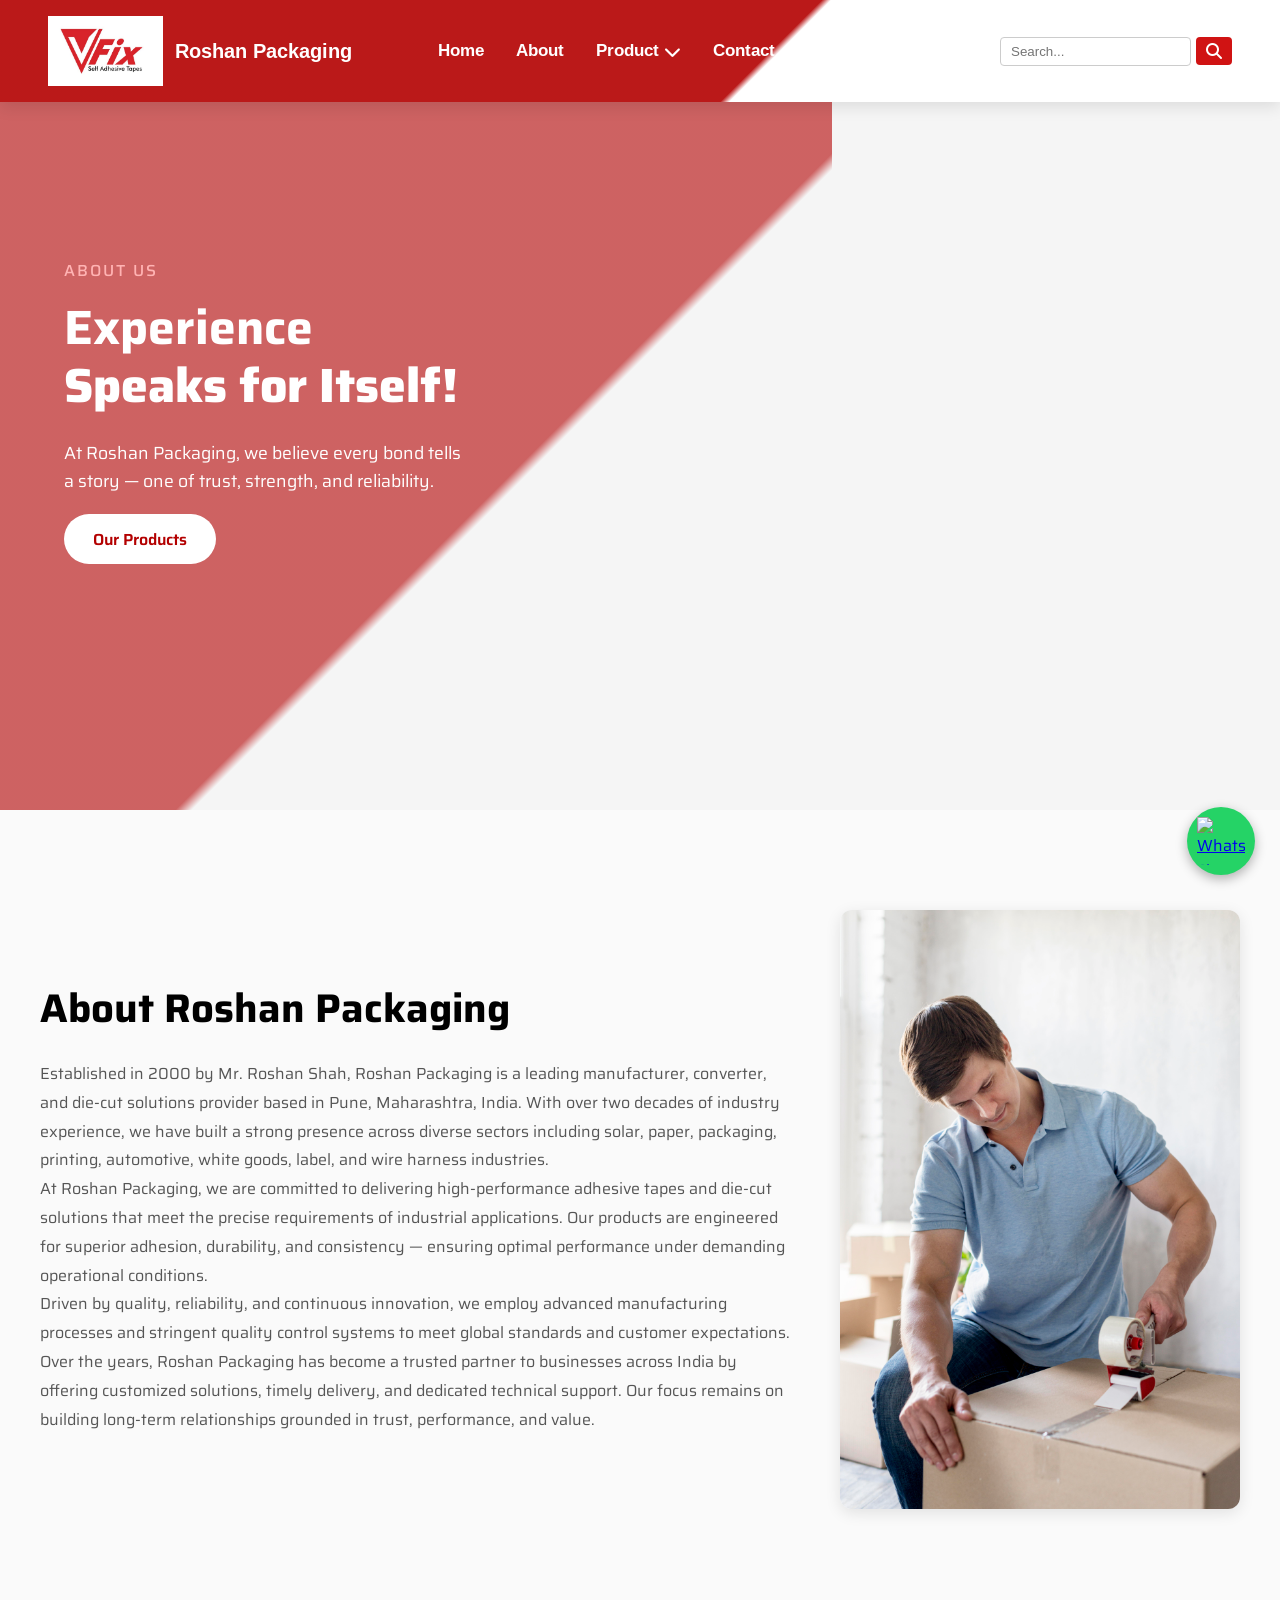
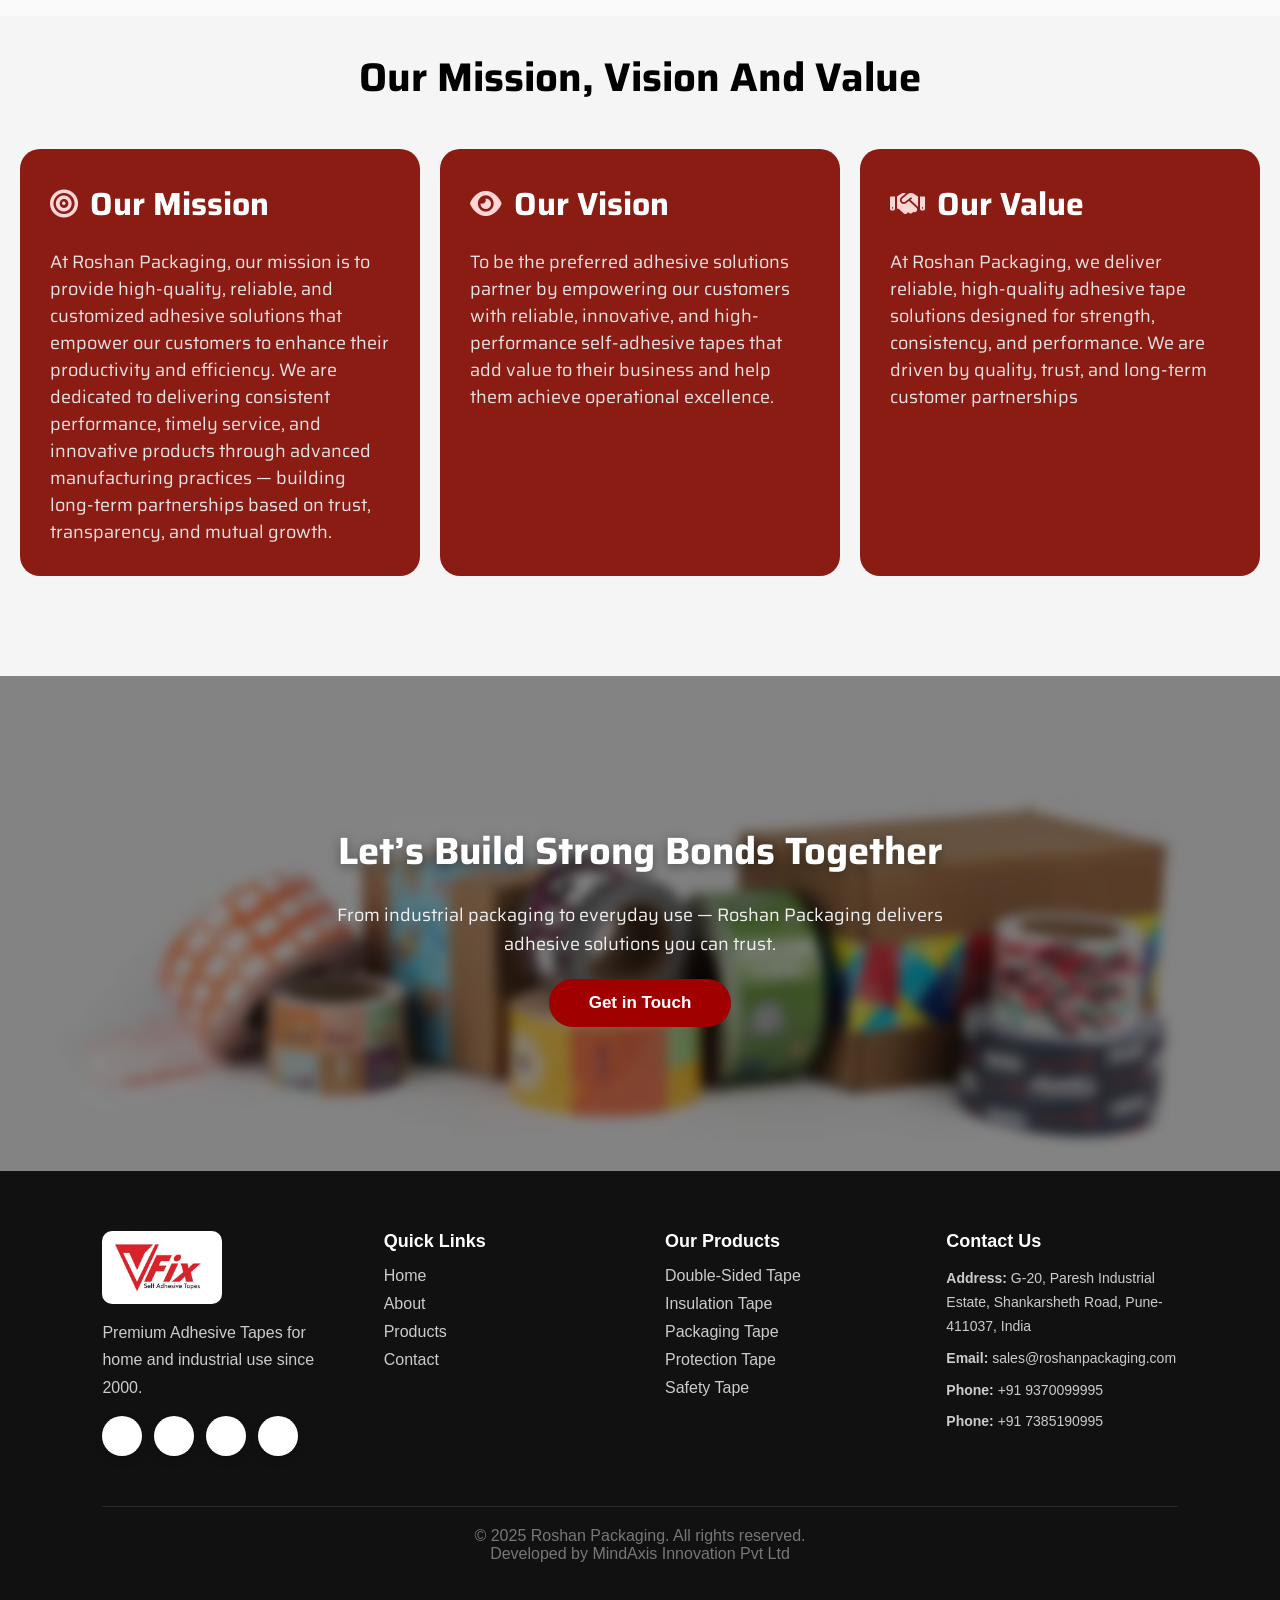
==== about.html @ aae1bf45 "Initial commit" ====
<!DOCTYPE html>
<html lang="en">

<head>
  <meta charset="UTF-8">
  <meta name="viewport" content="width=device-width, initial-scale=1.0">
  <title>About Us - Roshan Packaging</title>
  <link rel="icon" type="image/x-icon" href="videos/logo.jpg">
  <script src="https://unpkg.com/feather-icons"></script>
  <link rel="stylesheet" href="https://cdnjs.cloudflare.com/ajax/libs/font-awesome/6.4.0/css/all.min.css" />
  <link
    href="https://fonts.googleapis.com/css2?family=Arimo:wght@400;600;700&family=Saira:wght@400;500;600;700&display=swap"
    rel="stylesheet">
<link
  rel="stylesheet"
  href="https://cdnjs.cloudflare.com/ajax/libs/font-awesome/6.5.1/css/all.min.css"
/>
  <link rel="stylesheet" href="navbar.css">
  <link rel="stylesheet" href="about.css">
  <!-- Correct Font Awesome CDN -->
  <script src="https://kit.fontawesome.com/a076d05399.js" crossorigin="anonymous"></script>
  <script src="https://cdnjs.cloudflare.com/ajax/libs/gsap/3.12.2/gsap.min.js"></script>
  <script src="https://cdnjs.cloudflare.com/ajax/libs/gsap/3.12.2/ScrollTrigger.min.js"></script>
  <script src="https://cdnjs.cloudflare.com/ajax/libs/gsap/3.12.2/gsap.min.js"></script>

</head>

<body>

  <!-- Navbar -->
  <nav class="navbar">
    <div class="container">
      <!-- Brand Logo -->
      <a href="index.html" class="brand">
        <img src="videos/logo.jpg" alt="Roshan Packaging Logo" class="brand-logo">
        <span class="brand-text">Roshan Packaging</span>
      </a>

      <!-- Hamburger Icon (Mobile Only) -->
      <div class="hamburger" id="hamburger">
        <i class="fas fa-bars"></i>
      </div>

      <!-- Navigation Links -->
      <ul class="nav-links" id="nav-links">
        <li><a href="index.html">Home</a></li>
        <li><a href="about.html">About</a></li>
        <li class="dropdown">
          <a href="products.html" class="dropdown-toggle" id="productToggle">Product <i
              class="fas fa-chevron-down"></i></a>
          <ul class="dropdown-menu">

            <li class="sub-dropdown">
              <a href="products.html?category=double">Double-Sided Tape ▸</a>
              <ul class="sub-menu">
                <li class="sub-sub-dropdown">
                  <a href="#">AFT (Acrylic Foam Tape) ▸</a>
                  <ul class="sub-sub-menu">
                    <li data-subfilter="aft-clear"><a href="product-detail.html?id=14">Clear</a></li>
                    <li data-subfilter="aft-grey"><a href="product-detail.html?id=15">Grey</a></li>
                  </ul>
                </li>

                <li class="sub-sub-dropdown">
                  <a href="#">Foam Tape ▸</a>
                  <ul class="sub-sub-menu">
                    <li data-subfilter="foam-blue-black"><a href="product-detail.html?id=16">Blue Black</a></li>
                    <li data-subfilter="foam-green-black"><a href="product-detail.html?id=17">Green Black</a></li>
                    <li data-subfilter="foam-mirror-mount"><a href="product-detail.html?id=18">Mirror Mount Tape</a>
                    </li>
                    <li data-subfilter="foam-red-black"><a href="product-detail.html?id=19">Red Black</a></li>
                    <li data-subfilter="foam-yellow-white"><a href="product-detail.html?id=20">Yellow White</a></li>
                  </ul>
                </li>

                <li data-subfilter="red-pet"><a href="product-detail.html?id=21">Red Pet Tape</a></li>
                <li data-subfilter="tissue"><a href="product-detail.html?id=22">Tissue Tape</a></li>
                <li data-subfilter="transfer"><a href="product-detail.html?id=23">Transfer Tape</a></li>
              </ul>
            </li>

            <li class="sub-dropdown">
              <a href="products.html?category=packaging">Packaging Tape ▸</a>
              <ul class="sub-menu">
                <li data-subfilter="aluminium-foil"><a href="product-detail.html?id=7">Aluminium Foil</a></li>
                <li class="sub-sub-dropdown">
                  <a href="#">BOPP ▸</a>
                  <ul class="sub-sub-menu">
                    <li data-subfilter="bopp-transparent"><a href="product-detail.html?id=1">Transparent</a></li>
                    <li data-subfilter="bopp-brown"><a href="product-detail.html?id=2">Brown</a></li>
                    <li data-subfilter="bopp-hotmelt"><a href="product-detail.html?id=3">Hot Melt</a></li>
                    <li data-subfilter="bopp-milky"><a href="product-detail.html?id=4">Milky</a></li>
                    <li data-subfilter="bopp-printed"><a href="product-detail.html?id=5">Printed</a></li>
                    <li data-subfilter="bopp-rubber"><a href="product-detail.html?id=6">Rubber Based</a></li>
                  </ul>
                </li>
                <li data-subfilter="cross-filament"><a href="product-detail.html?id=9">Cross Filament</a></li>
                <li data-subfilter="duct-tape"><a href="product-detail.html?id=8">Duct Tape</a></li>
                <li data-subfilter="monofilament"><a href="product-detail.html?id=10">Monofilament</a></li>
                <li data-subfilter="paper-reinforced"><a href="product-detail.html?id=11">Paper Reinforced</a></li>
                <li data-subfilter="pharmacell"><a href="product-detail.html?id=12">Permacel P-254</a></li>
                <li data-subfilter="security"><a href="product-detail.html?id=13">Security</a></li>
              </ul>
            </li>

            <li class="sub-dropdown">
              <a href="products.html?category=tesa">Tesa ▸</a>

              <ul class="sub-menu">
                <li><a href="product-detail.html?id=35">Tesa 2410 BOPP</a></li>
                <li><a href="product-detail.html?id=36">Tesa 4657 00-01</a></li>
                <li><a href="product-detail.html?id=37">Tesa 4848</a></li>
                <li><a href="product-detail.html?id=38">Tesa 4952 MMT</a></li>
                <li><a href="product-detail.html?id=39">Tesa 4965</a></li>
                <li><a href="product-detail.html?id=40">Tesa 4968</a></li>
                <li><a href="product-detail.html?id=41">Tesa 7044 ACX</a></li>
                <li><a href="product-detail.html?id=42">Tesa 7062 ACX</a></li>
                <li><a href="product-detail.html?id=43">Tesa 50551</a></li>
                <li><a href="product-detail.html?id=44">Tesa 51025</a></li>
                <li><a href="product-detail.html?id=45">Tesa 51036</a></li>
              </ul>
            </li>

            <li class="sub-dropdown">
              <a href="products.html?category=insulation">Insulation Tape ▸</a>
              <ul class="sub-menu">
                <li data-subfilter="blue-tct"><a href="product-detail.html?id=24">Blue TCT</a></li>
                <li data-subfilter="kapton"><a href="product-detail.html?id=25">Kapton</a></li>
                <li data-subfilter="nitto-923s"><a href="product-detail.html?id=26">Nitto 923S</a></li>
                <li data-subfilter="pvc"><a href="product-detail.html?id=27">PVC</a></li>
                <li data-subfilter="self-amalgamating"><a href="product-detail.html?id=28">Self-Amalgamating Tape</a>
                </li>
              </ul>
            </li>

            <li class="sub-dropdown">
              <a href="products.html?category=protection">Protection Tape ▸</a>
              <ul class="sub-menu">
                <li><a href="product-detail.html?id=29">SPT Blue</a></li>
                <li><a href="product-detail.html?id=30">SPT BW</a></li>
                <li><a href="product-detail.html?id=31">SPT TR</a></li>
              </ul>
            </li>

            <li class="sub-dropdown">
              <a href="products.html?category=safety">Safety Tape ▸</a>
              <ul class="sub-menu">
                <li><a href="product-detail.html?id=32">Anti-Skit</a></li>
                <li><a href="product-detail.html?id=33">Floor Marking</a></li>
                <li><a href="product-detail.html?id=34">Security</a></li>
              </ul>
            </li>
          </ul>

        </li>
        <li><a href="contact.html">Contact</a></li>
      </ul>

      <!-- Search Bar -->
      <div class="nav-search">
        <input type="text" placeholder="Search...">
        <button type="submit"><i class="fas fa-search"></i></button>
      </div>
    </div>
  </nav>

<script>
  const hamburger = document.getElementById('hamburger');
  const navLinks = document.getElementById('nav-links');

  hamburger.addEventListener('click', () => {
    navLinks.classList.toggle('open');
    hamburger.classList.toggle('active');
  });

  const productToggle = document.getElementById('productToggle');
  const dropdown = productToggle.parentElement;

  // ONLY Product toggle should open dropdown in mobile
  productToggle.addEventListener('click', (e) => {
    if (window.innerWidth <= 768) {
      e.preventDefault();
      dropdown.classList.toggle('open');
    }
  });

  // ❌ DO NOT block category links
  // So REMOVE this old preventDefault logic completely
</script>
<script>
  function removeMobileArrows() {
    if (window.innerWidth <= 768) {
      document.querySelectorAll('.sub-dropdown > a').forEach(link => {
        link.innerHTML = link.innerHTML.replace(' ▸', '');
      });
    }
  }

  // Run on load
  removeMobileArrows();

  // Run on resize (orientation change etc.)
  window.addEventListener('resize', removeMobileArrows);
</script>



  <!-- HERO SECTION -->
  <section class="about-hero-about">
    <div class="hero-overlay-about">
      <div class="hero-text-about">
        <h4>ABOUT US</h4>
        <h1>Experience <br><span>Speaks for Itself!</span></h1>
        <p>
          At Roshan Packaging, we believe every bond tells a story — one of trust, strength, and reliability.
        </p>
        <a href="products.html" class="btn-primary">Our Products</a>
      </div>
    </div>
  </section>



  <!-- About Section -->
  <section class="about-section">
    <div class="about-container">
      <div class="about-text">
        <h2>About Roshan Packaging</h2>
        <p>

          Established in 2000 by Mr. Roshan Shah, Roshan Packaging is a leading manufacturer, converter, and die-cut
          solutions provider based in Pune, Maharashtra, India. With over two decades of industry experience, we have
          built a strong presence across diverse sectors including solar, paper, packaging, printing, automotive, white
          goods, label, and wire harness industries.

          <br>At Roshan Packaging, we are committed to delivering high-performance adhesive tapes and die-cut solutions
          that meet the precise requirements of industrial applications. Our products are engineered for superior
          adhesion, durability, and consistency — ensuring optimal performance under demanding operational conditions.

          <br>Driven by quality, reliability, and continuous innovation, we employ advanced manufacturing processes and
          stringent quality control systems to meet global standards and customer expectations.

          Over the years, Roshan Packaging has become a trusted partner to businesses across India by offering
          customized solutions, timely delivery, and dedicated technical support. Our focus remains on building
          long-term relationships grounded in trust, performance, and value.
        </p>
      </div>
      <div class="about-image">
        <img src="images/about2.jpg" alt="Our Team">
      </div>
    </div>
  </section>

  <!-- Mission Vission Section -->

  <div class="mission-vision-container">
    <h1 class="subtitle">Our Mission, Vision And Value</h1>
    <!-- <p class="title">At Suthar Ramchandra Jaiswal Tech Pvt. Ltd., we blend traditional craftsmanship with modern innovation to deliver high-precision, reliable machines.</p> -->

    <div class="content">
      <div class="card mission">
        <h2><i class="fa-solid fa-bullseye"></i> Our Mission</h2>
        <p>At Roshan Packaging, our mission is to provide high-quality, reliable, and customized adhesive solutions that
          empower our customers to enhance their productivity and efficiency. We are dedicated to delivering consistent
          performance, timely service, and innovative products through advanced manufacturing practices —
          building long-term partnerships based on trust, transparency, and mutual growth.
        </p>
      </div>

      <div class="card vision">
        <h2> <i class="fa-solid fa-eye"></i>Our Vision</h2>
        <p>
          To be the preferred adhesive solutions partner by empowering our customers with reliable, innovative, and
          high-performance self-adhesive
          tapes that add value to their business and help them achieve operational excellence.
        </p>
      </div>

      <div class="card vision">
        <h2> <i class="fa-solid fa-handshake"></i>Our Value</h2>
        <p>
          At Roshan Packaging, we deliver reliable, high-quality adhesive tape solutions designed for strength, consistency, and performance. We are driven by quality, trust, and long-term customer partnerships
        </p>
      </div>

    </div>
  </div>
  <script>
    //Script
    // mission Vision Section

    gsap.registerPlugin(ScrollTrigger);

    gsap.from(".vision", {
      scrollTrigger: {
        trigger: ".vision",
        start: "top 80%",
        toggleActions: "play none none none"
      },
      opacity: 0,
      x: -100,
      duration: 1
    });

    gsap.from(".image", {
      scrollTrigger: {
        trigger: ".image",
        start: "top 80%",
        toggleActions: "play none none none"
      },
      scale: 0.8,
      opacity: 0,
      duration: 1
    });

    gsap.from(".mission", {
      scrollTrigger: {
        trigger: ".mission",
        start: "top 80%",
        toggleActions: "play none none none"
      },
      opacity: 0,
      x: 100,
      duration: 1
    });
  </script>




  <!-- ABOUT PAGE CTA SECTION -->
  <section class="about-cta">
    <div class="cta-overlay"></div>
    <div class="cta-content">
      <h2>Let’s Build Strong Bonds Together</h2>
      <p>From industrial packaging to everyday use — Roshan Packaging delivers adhesive solutions you can trust.</p>
      <button class="btn-primary">Get in Touch</button>
    </div>
  </section>


  <!-- Footer  -->

  <footer>
    <div class="footer-content">

      <!-- Column 1: Logo & Tagline -->
      <div class="footer-logo">
        <img src="videos/logo.jpg" alt="Roshan Packaging Logo" class="footer-brand-logo">
        <p>Premium Adhesive Tapes for home and industrial use since 2000.</p>
        <div class="footer-social">

          <div class="social-pill-container">
            <a href="#"><i data-feather="facebook"></i></a>
            <a href="#"><i data-feather="twitter"></i></a>
            <a href="#"><i data-feather="instagram"></i></a>
            <a href="#"><i data-feather="linkedin"></i></a>
          </div>
        </div>
      </div>

      <!-- Column 2: Quick Links -->
      <div class="footer-links">
        <h4>Quick Links</h4>
        <ul>
          <li><a href="index.html">Home</a></li>
          <li><a href="about.html">About</a></li>
          <li><a href="products.html">Products</a></li>
          <li><a href="contact.html">Contact</a></li>
        </ul>
      </div>
      <!-- Column 4: Products -->
      <div class="footer-links">
        <h4>Our Products</h4>
        <ul>
          <li><a href="products.html?category=double">Double-Sided Tape</a></li>
          <li><a href="products.html?category=insulation">Insulation Tape</a></li>
          <li><a href="products.html?category=packaging">Packaging Tape</a></li>
          <li><a href="products.html?category=protection">Protection Tape</a></li>
          <li><a href="products.html?category=safety">Safety Tape</a></li>
        </ul>
      </div>
      <!-- Column 3: Contact Info -->
      <div class="footer-contact">
        <h4>Contact Us</h4>
        <p><strong>Address:</strong> G-20, Paresh Industrial Estate, Shankarsheth Road, Pune-411037, India</p>
        <p><strong>Email:</strong> sales@roshanpackaging.com</p>
        <p><strong>Phone:</strong> +91 9370099995 </p>
        <p><strong>Phone:</strong> +91 7385190995</p>
      </div>





    </div>

    <p class="footer-bottom">&copy; 2025 Roshan Packaging. All rights reserved. <br>Developed by <a class="footer-bottom" href="https://mindaxiss.com/">MindAxis Innovation Pvt Ltd</a>
    </p>
  </footer>




  <a href="https://wa.me/7385190995" class="whatsapp-float" target="_blank" title="Chat with us on WhatsApp">
    <img src="https://upload.wikimedia.org/wikipedia/commons/6/6b/WhatsApp.svg" alt="WhatsApp Chat" />
  </a>
  <script>
    feather.replace();
  </script>

  <!-- Product Data and Search Scripts -->
  <script src="product-data.js"></script>
  <script src="search.js"></script>
</body>

</html>
---- navbar.css ----
/* NAVBAR */
.navbar {
  position: sticky;
  top: 0;
  background-color: #fff;
  padding: 1rem 3rem;
  box-shadow: 0 5px 15px rgba(0,0,0,0.1);
  z-index: 1000;
  border-radius: 0;
  width: 100%;
}

/* Container */
.navbar .container {
  display: flex;
  justify-content: center;
  align-items: center;
  gap: 4rem;
}

/* Brand Image */
.navbar .brand-logo {
  height: 50px;
  width: auto;
}

/* Links */
.navbar .nav-links {
  list-style: none;
  display: flex;
  gap: 2rem;
}

.navbar .nav-links li a {
  text-decoration: none;
  color: #000;
  font-weight: 600;
  transition: color 0.3s ease;
}

.navbar .nav-links li a:hover {
  color: #e07b17;
}

/* Products Dropdown */
.products-dropdown {
  position: relative;
}

.products-dropdown .dropdown-menu {
  display: none;
  position: absolute;
  top: 100%;
  left: 0;
  background: #fff;
  list-style: none;
  padding: 15px 0;
  margin: 8px 0 0 0;
  border-radius: 8px;
  box-shadow: 0 8px 20px rgba(0,0,0,0.15);
  min-width: 220px;
  z-index: 1001;
}

.products-dropdown:hover .dropdown-menu {
  display: block;
  animation: slideDown 0.3s ease;
}

.products-dropdown .dropdown-menu li {
  padding: 0;
  margin: 0;
}

.products-dropdown .dropdown-menu li a {
  display: block;
  padding: 12px 20px;
  color: #333;
  text-decoration: none;
  font-weight: 500;
  font-size: 0.95rem;
  transition: all 0.3s ease;
}

.products-dropdown .dropdown-menu li a:hover {
  background-color: #ffe8e8;
  color: #e07b17;
  padding-left: 25px;
}

@keyframes slideDown {
  from {
    opacity: 0;
    transform: translateY(-10px);
  }
  to {
    opacity: 1;
    transform: translateY(0);
  }
}

/* Search Suggestions */
.nav-search {
  position: relative;
}

.search-suggestions {
  position: fixed !important;
  background: #fff;
  border: 1px solid #ddd;
  border-radius: 8px;
  max-height: 400px;
  overflow-y: auto;
  overflow: visible !important;
  display: none;
  z-index: 10001 !important;
  box-shadow: 0 8px 20px rgba(0,0,0,0.15);
  visibility: visible !important;
}

.suggestion-item {
  padding: 12px 16px;
  cursor: pointer;
  border-bottom: 1px solid #f0f0f0;
  transition: background-color 0.2s ease;
}

.suggestion-item:hover {
  background-color: #ffe8e8;
}

.suggestion-item:last-child {
  border-bottom: none;
}

.suggestion-content {
  display: flex;
  flex-direction: column;
  gap: 4px;
}

.suggestion-name {
  font-weight: 600;
  color: #333;
  font-size: 0.95rem;
}

.suggestion-category {
  font-size: 0.85rem;
  color: #999;
}

.suggestion-item.no-results {
  text-align: center;
  color: #999;
  cursor: default;
}

.suggestion-item.no-results:hover {
  background-color: #fff;
}

/* Mobile */
@media (max-width: 768px) {
  .navbar {
    padding: 1rem 1rem;
  }

  .navbar .container {
    justify-content: space-between;
    align-items: center;
  }

  .navbar .brand {
    margin-right: auto;
  }

  .navbar .brand-logo {
    height: 50px;
  }

  .navbar .nav-links {
    flex-direction: column;
    gap: 1rem;
  }

  .search-suggestions {
    max-height: 300px;
  }
}
---- about.css ----
/* Reset */
* {
    margin: 0;
    padding: 0;
    box-sizing: border-box;
}

body {
     font-family: "Saira", sans-serif; 
    color: #333;
    background-color: #f5f5f5;
}/* NAVBAR BASE */
/* Navbar */
.navbar {
  position: fixed;
  top: 0;
  left: 0;
  width: 100%;
  background-color: #fff;
  padding: 1rem 3rem;
  box-shadow: 0 5px 15px rgba(0,0,0,0.1);
  z-index: 1000;
  font-family: "Arimo", sans-serif;
}
.navbar::before {
  content: "";
  position: absolute;
  left: 0;
  top: 0;
  width: 65%;
  height: 100%;
  background: linear-gradient(135deg, rgba(179, 0, 0, 0.9) 88%, rgba(179, 0, 0, 0) 89%);
  z-index: -1;
}

/* Navbar container */
.navbar .container {
  display: flex;
  justify-content: space-between;
  align-items: center;
  max-width: 100%;
  margin: 0;
  flex-wrap: wrap;
}

/* Brand */
.navbar .brand {
  display: flex;
  align-items: center;
  gap: 12px;
  text-decoration: none;
  color: #333;
}

/* Brand logo */
.navbar .brand-logo {
  height: 70px;
  width: auto;
}

/* Brand text */
.navbar .brand-text {
  font-size: 20px;
  font-weight: 700;
  color: #fff;
  white-space: nowrap;
}

/* Nav Links */
.navbar .nav-links {
  list-style: none;
  display: flex;
  justify-content: flex-start;
  flex: 0;
  gap: 2rem;
  margin-right: 140px;
  transition: all 0.4s ease;
}

.navbar .nav-links li a {
  text-decoration: none;
  color: #fff;
  font-weight: 700;
  font-size: 17px;
  transition: color 0.3s ease;
}

.navbar .nav-links li a:hover {
  color: #e07b17;
}

/* Search Bar */
.nav-search {
  display: flex;
  align-items: center;
  gap: 5px;
}

.nav-search input {
  padding: 6px 10px;
  border: 1px solid #ccc;
  border-radius: 4px;
  outline: none;
}

.nav-search button {
  display: flex;
  align-items: center;
  justify-content: center;
  background-color: #d01313;
  color: #fff;
  border: none;
  padding: 6px 10px;
  border-radius: 4px;
  cursor: pointer;
  transition: background 0.3s ease;
}

.nav-search button i {
  font-size: 16px;
  line-height: 1;
}

.nav-search button:hover {
  background-color: #a50e0e;
}

/* -------------------- MOBILE VIEW -------------------- */
/* --- FIX HAMBURGER VISIBILITY AND LAYERING --- */
@media (max-width: 768px) {
  /* Brand responsive */
  .navbar .brand {
    flex-direction: column;
    gap: 6px;
    align-items: flex-start;
    margin-right: auto;
  }

  .navbar .brand-logo {
    height: 50px;
  }

  .navbar .brand-text {
    font-size: 16px;
  }

  /* Make sure hamburger is above the red overlay */
/* --- FIX HAMBURGER VISIBILITY --- */
  .hamburger {
    display: flex !important;
    align-items: center;
    justify-content: center;
    position: fixed;
    top: 25px;
    right: 25px;
    width: 40px;
    height: 40px;
    font-size: 30px;
    color: #333;
    z-index: 9999;
    cursor: pointer;
    background: transparent;
    border: none;
    padding: 0;
  }

  .hamburger i {
    color: #333;
  }

  .navbar .nav-links {
    position: fixed;
    top: 0;
    right: -100%;
    height: 100vh;
    width: 260px;
    background: rgba(179, 0, 0, 0.97);
    display: flex;
    flex-direction: column;
    justify-content: flex-start;
    align-items: center;
    gap: 1.5rem;
    margin: 0;
    transition: right 0.4s ease-in-out;
    z-index: 2500;
    padding-top: 100px;
  }

  .navbar .nav-links.open {
    right: 0;
  }



  /* Fix container layout */
  .navbar .container {
    justify-content: space-between;
    align-items: center;
  }



  .nav-links li a {
    color: #fff;
    font-size: 18px;
  }

  .nav-search {
    display: none;
  }

  /* Change icon to close (X) when active */
  .hamburger.active i::before {
    content: "\f00d";
    font-family: "Font Awesome 5 Free";
    font-weight: 900;
  }
}

/* Hide hamburger in desktop */
.hamburger {
  display: none;
}

/* ------------------- DROPDOWN MENU ------------------- */
.dropdown {
  position: relative;
}

.dropdown-toggle {
  display: flex;
  align-items: center;
  gap: 5px;
}

.dropdown-menu {
  position: absolute;
  top: 100%;
  left: 0;
  background: #fff;
  border-radius: 5px;
  box-shadow: 0 5px 15px rgba(0,0,0,0.1);
  list-style: none;
  min-width: 220px;
  display: none;
  flex-direction: column;
  padding: 10px 0;
  z-index: 3000;
}

.dropdown-menu li {
  width: 100%;
}

.dropdown-menu li a {
  color: #333 !important;
  text-decoration: none;
  display: block;
  padding: 10px 20px;
  transition: background 0.3s ease;
}

.dropdown-menu li a:hover {
  background: rgba(179, 0, 0, 0.1);
  color: #d01313 !important;
}

/* Show dropdown on hover - desktop only */
@media (min-width: 769px) {
  .dropdown:hover .dropdown-menu {
    display: flex;
  }
}

/* --- MOBILE DROPDOWN --- */
@media (max-width: 768px) {
  .dropdown-menu {
    position: static;
    background: none;
    box-shadow: none;
    padding: 0;
    display: none;
    align-items: center;
    flex-direction: column;
  }

  .dropdown.open .dropdown-menu {
    display: flex;
  }

  .dropdown-menu li a {
    color: #fff !important;
    padding: 8px 0;
    text-align: center;
  }

  .dropdown-toggle i {
    margin-left: 6px;
  }

   .dropdown {
    width: 100%;
    text-align: center;
  }

  .dropdown-toggle {
    justify-content: center;
  }
}

/* -------- Desktop Sub Dropdown -------- */
@media (min-width: 769px) {

  .sub-dropdown {
    position: relative;
  }

  .sub-menu {
    position: absolute;
    top: 0;
    left: 100%;
    background: #fff;
    list-style: none;
    min-width: 200px;
    display: none;
    padding: 10px 0;
    box-shadow: 0 5px 15px rgba(0,0,0,0.1);
  }

  .sub-menu li a {
    color: #333 !important;
    padding: 10px 20px;
    display: block;
  }

  .sub-menu li a:hover {
    background: rgba(179,0,0,0.1);
    color: #d01313 !important;
  }

  .sub-dropdown:hover .sub-menu {
    display: block;
  }
}

/* -------- Third Level Dropdown -------- */
@media (min-width: 769px) {

  .sub-sub-dropdown {
    position: relative;
  }

  .sub-sub-menu {
    position: absolute;
    top: 0;
    left: 100%;
    background: #fff;
    list-style: none;
    min-width: 200px;
    display: none;
    padding: 10px 0;
    box-shadow: 0 5px 15px rgba(0,0,0,0.1);
  }

  .sub-sub-dropdown:hover .sub-sub-menu {
    display: block;
  }

  .sub-sub-menu li a {
    padding: 10px 20px;
    display: block;
    color: #333 !important;
  }

  .sub-sub-menu li a:hover {
    background: rgba(179,0,0,0.1);
    color: #d01313 !important;
  }
}

/* ================= MOBILE PRODUCT MENU FIX ================= */
@media (max-width: 768px) {

  /* Hide all inner sub menus in mobile */
  .dropdown-menu .sub-menu,
  .dropdown-menu .sub-sub-menu {
    display: none !important;
  }

  /* Hide arrows ▸ in mobile */
  .dropdown-menu a {
    pointer-events: auto;
  }

  .dropdown-menu a::after {
    display: none !important;
  }

  /* Make Product main categories clean list */
  .dropdown-menu > .sub-dropdown > a {
    font-size: 18px;
    font-weight: 600;
    padding: 10px 0;
  }

  /* Remove extra spacing */
  .dropdown-menu {
    gap: 0;
  }
}





/* HERO SECTION */
.about-hero-about {
  position: relative;
  height: 90vh;
  background: url('images/aboutHero.jpg') no-repeat center center/cover;
  display: flex;
  align-items: center;
  justify-content: flex-start;
  overflow: hidden;
}

/* Red angled overlay */
.about-hero-about::before {
  content: "";
  position: absolute;
  left: 0;
  top: 0;
  width: 65%;
  height: 100%;
    background: linear-gradient(
    135deg, 
    rgba(179, 0, 0, 0.6) 60%,  /* 0.5 = 50% transparency */
    rgba(179, 0, 0, 0) 61%
  );
  z-index: 1;
}

/* Overlay content container */
.hero-overlay-about {
  position: relative;
  z-index: 2;
  color: white;
  max-width: 600px;
  margin-left: 5%;
}

/* Text styling */
.hero-text-about h4 {
  font-size: 1rem;
  letter-spacing: 2px;
  font-weight: 500;
  margin-bottom: 1rem;
  text-transform: uppercase;
  color: #ffb3b3;
}

.hero-text-about h1 {
  font-size: 3rem;
  line-height: 1.2;
  font-weight: 700;
  margin-bottom: 1.5rem;
}

.hero-text-about h1 span {
  color: #fff;
  font-weight: 800;
}

.hero-text-about p {
  font-size: 1.1rem;
  max-width: 400px;
  margin-bottom: 2rem;
}

/* Button */
.btn-primary {
  background-color: #fff;
  color: #b30000;
  text-decoration: none;
  padding: 0.8rem 1.8rem;
  border-radius: 30px;
  font-weight: 600;
  transition: all 0.3s ease;
}

.btn-primary:hover {
  background-color: #e07b17;
  color: #fff;
}

/* =============================
      RESPONSIVE DESIGN
============================= */

/* Extra small devices (phones, portrait) */
@media (max-width: 320px) {
  .about-hero-about {
    height: 70vh;
    justify-content: center;
    text-align: center;
  }
  .about-hero-about::before {
    width: 100%;
    background: rgba(179, 0, 0, 0.85);
    clip-path: none;
  }
  .hero-overlay-about {
    margin: 0;
    padding: 0 1rem;
  }
  .hero-text-about h1 {
    font-size: 1.8rem;
  }
  .hero-text-about p {
    font-size: 0.9rem;
    max-width: 100%;
  }
  .btn-primary {
    padding: 0.6rem 1.2rem;
    font-size: 0.9rem;
  }
}

/* Small devices (phones) */
@media (max-width: 480px) {
  .hero-text-about h1 {
    font-size: 2rem;
  }
  .hero-text-about p {
    font-size: 1rem;
  }
}

/* Medium devices (phones) */
@media (max-width: 576px) {
  .about-hero-about {
    height: 70vh;
  }
  .hero-text-about h1 {
    font-size: 2.2rem;
  }
  .hero-text-about p {
    font-size: 1rem;
  }
}

/* Large phones */
@media (max-width: 768px) {
  .about-hero-about {
    height: 70vh;
    justify-content: center;
    text-align: center;
  }
  .about-hero-about::before {
    width: 100%;
    /* background: rgba(179, 0, 0, 0.85); */
    clip-path: none;
  }
  .hero-overlay-about {
    margin: 0;
    padding: 0 1.5rem;
  }
  .hero-text-about h1 {
    font-size: 2.4rem;
  }
  .hero-text-about p {
    font-size: 1rem;
  }
}

/* Tablets (portrait + landscape) */
@media (max-width: 992px) {
  .about-hero-about {
    height: 80vh;
  }
  .hero-text-about h1 {
    font-size: 2.8rem;
  }
  .hero-text-about p {
    font-size: 1.05rem;
  }
}

/* Medium desktops */
@media screen and (max-width: 1152px) {
  .about-hero-about {
    height: 85vh;
  }
  .hero-text-about h1 {
    font-size: 2.9rem;
  }
}

/* Large desktops */
@media screen and (max-width: 1440px) {
  .about-hero-about {
    height: 90vh;
  }
}

/* ABOUT PAGE */
.about-section {
  padding: 100px 20px;
  background: #fafafa;
}
.about-container {
  display: flex;
  flex-wrap: wrap;
  align-items: center;
  justify-content: center;
  gap: 50px;
  max-width: 1200px;
  margin: auto;
}
.about-text {
  flex: 1;
  min-width: 300px;
}
.about-text h2 {
  color: #000;
  font-size: 40px ;
  margin-bottom: 20px;
}
.about-text p {
  color: #555;
  line-height: 1.8;
  margin-bottom: 15px;
}
.about-image img {
  width: 400px;
  border-radius: 12px;
  box-shadow: 0 4px 15px rgba(0,0,0,0.1);
}
/* ------------------------------ */
/* ✅ RESPONSIVE DESIGN */
/* ------------------------------ */

/* Tablets and small laptops */
@media (max-width: 1024px) {
  .about-section {
    padding: 80px 30px;
  }

  .about-text h2 {
    font-size: 34px;
  }

  .about-text p {
    font-size: 15px;
  }

  .about-image img {
    max-width: 380px;
  }
}

/* Mobile L (large phones, ~425–768px) */
@media (max-width: 768px) {
  .about-container {
    flex-direction: column-reverse;
    text-align: center;
  }

  .about-text {
    max-width: 90%;
  }

  .about-text h2 {
    font-size: 30px;
  }

  .about-text p {
    font-size: 15px;
    text-align: left;
  }

  .about-image img {
    max-width: 350px;
  }
}

/* Mobile M (medium phones, ~375–424px) */
@media (max-width: 480px) {
  .about-section {
    padding: 60px 20px;
  }

  .about-text h2 {
    font-size: 26px;
  }

  .about-text p {
    font-size: 14px;
  }

  .about-image img {
    max-width: 300px;
  }
}

/* Mobile S (small phones, ~320–374px) */
@media (max-width: 375px) {
  .about-section {
    padding: 50px 15px;
  }

  .about-text h2 {
    font-size: 24px;
  }

  .about-text p {
    font-size: 13px;
  }

  .about-image img {
    max-width: 270px;
  }
}


/* Mission Vission Section  */

.mission-vision-container {
  max-width: 1600px;
  margin: 0 auto;
  text-align: center;
  padding: 30px 20px;
  margin-bottom: 30px;
}


.subtitle {
  color: #000 ;
  
  font-size:40px;
}


.content {
  display: flex;
  gap: 20px;
  flex-wrap: wrap;
  justify-content: center;
  padding: 40px 0px;
  align-items: stretch;
}

.card {
  flex: 1 1 300px;
  border-radius: 20px;
  padding: 30px;
  min-height: 350px;
}

.vision {
  background-color: #8B1C13 ;
  text-align: left;
}

.mission {
  background-color: #8B1C13 ;
  text-align: left;
}

.image img {
  width: 100%;
  height: 100%;
  object-fit: cover;
  border-radius: 20px;
}

.card h2 {
  font-size: 32px;
  margin-bottom: 20px;
  color: #fff;
  display: flex;
  align-items: center;
  gap: 12px;
}

.card h2 i {
  font-size: 28px;
  color: #ffd6d6; /* soft contrast */
}


.card p {
  font-size: 18px;
  line-height: 1.5;
  color: #e4e4e4;
 
}

    @media (max-width: 1024px) {
      .subtitle {
        font-size: 36px;
      }

      .card h2 {
        font-size: 28px;
      }

      .card p {
        font-size: 16px;
      }
    }

    @media (max-width: 768px) {
      .content {
        flex-direction: column;
      }

      .card {
        width: 100%;
        margin-bottom: 20px;
        min-height: auto;
      }
      .card.image {
        display: none;
      }
    }

    @media (max-width: 480px) {
      .subtitle {
        font-size: 28px;
      }

      .card h2 {
        font-size: 24px;
      }

      .card p {
        font-size: 15px;
      }

      .card {
        padding: 20px;
      }
    }

    @media (max-width: 360px) {
      .subtitle {
        font-size: 24px;
      }

      .card h2 {
        font-size: 20px;
      }

      .card p {
        font-size: 14px;
      }
    }

/* Highlight active link in navbar */
.nav-links .active-link {
  color: #e07b17;
}
/* ABOUT PAGE CTA SECTION */
.about-cta {
  position: relative;
  min-height: 55vh;
  padding: 70px 24px;
  background: url('images/cta.jpeg') no-repeat center center/cover;
  display: flex;
  align-items: center;
  justify-content: center;
  text-align: center;
  overflow: hidden;
  border-radius: 0; /* optional if you want full width */
}

/* Blurred overlay */
.about-cta::before {
  content: "";
  position: absolute;
  inset: 0;
  backdrop-filter: blur(6px);
  background: rgba(0, 0, 0, 0.45);
  z-index: 1;
}

.cta-content {
  position: relative;
  z-index: 2;
  color: white;
  max-width: 700px;
  padding: 0 20px;
  display: flex;
  flex-direction: column;
  align-items: center;
  gap: 20px;
}

.cta-content h2 {
  font-size: 42px;
  font-weight: 700;
  margin: 0;
  text-shadow: 0 3px 12px rgba(0, 0, 0, 0.4);
}

.cta-content p {
  font-size: 18px;
  margin: 0;
  line-height: 1.6;
  color: #f1f1f1;
}

.about-cta .btn-primary {
  background: #a00000;
  color: white;
  border: none;
  padding: 14px 40px;
  border-radius: 30px;
  font-size: 17px;
  cursor: pointer;
  transition: 0.3s ease;
}

.about-cta .btn-primary:hover {
  background: #c00000;
  transform: translateY(-2px);
}

/* ---------- RESPONSIVENESS ---------- */

/* Extra small devices (phones, portrait) */
@media (max-width: 320px) {
  .about-cta {
    min-height: 72vh;
    padding: 50px 16px;
  }

  .cta-content {
    gap: 16px;
  }

  .cta-content h2 {
    font-size: 22px;
  }

  .cta-content p {
    font-size: 13px;
  }

  .about-cta .btn-primary {
    padding: 10px 24px;
    font-size: 14px;
  }
}

/* Small devices (phones) */
@media (max-width: 480px) {
  .about-cta {
    min-height: 70vh;
    padding: 60px 18px;
  }

  .cta-content {
    gap: 16px;
  }

  .cta-content h2 {
    font-size: 26px;
  }

  .cta-content p {
    font-size: 14px;
  }

  .about-cta .btn-primary {
    padding: 12px 28px;
    font-size: 15px;
  }
}

/* Medium devices (phones) */
@media (max-width: 576px) {
  .cta-content {
    max-width: 90%;
  }

  .cta-content h2 {
    font-size: 28px;
  }

  .cta-content p {
    font-size: 15px;
  }
}

/* Large phones (latest iPhones, Androids) */
@media (max-width: 768px) {
  .about-cta {
    min-height: 65vh;
    padding: 65px 20px;
  }

  .cta-content {
    gap: 18px;
  }

  .cta-content h2 {
    font-size: 32px;
  }

  .cta-content p {
    font-size: 16px;
  }
}

/* Tablets (portrait + landscape) */
@media (max-width: 992px) {
  .about-cta {
    min-height: 55vh;
  }

  .cta-content h2 {
    font-size: 36px;
  }

  .cta-content p {
    font-size: 17px;
  }
}

/* Small desktop */
@media screen and (max-width: 1152px) {
  .cta-content {
    padding: 0 30px;
  }
}

/* Large desktop */
@media screen and (max-width: 1440px) {
  .cta-content h2 {
    font-size: 38px;
  }
}


/* FOOTER */

footer {
  background: #111;
  color: white;
  padding: 60px 8%;
  font-family: 'Poppins', sans-serif;
}

.footer-content {
  display: grid;
  grid-template-columns: repeat(auto-fit, minmax(220px, 1fr));
  gap: 50px;
  align-items: start;
}

/* Column 1: Logo + tagline */
.footer-logo {
  display: flex;
  flex-direction: column;
  gap: 15px;
}
.footer-brand-logo {
  width: 120px;
  border-radius: 10px;
}
.footer-logo p {
  color: #ccc;
  font-size: 16px;
  line-height: 1.7;
}

/* Quick Links */
.footer-links h4,
.footer-contact h4,
.footer-social h4 {
  color: #fff;
  margin-bottom: 15px;
  font-size: 18px;
}
.footer-links ul {
  list-style: none;
  padding: 0;
}
.footer-links ul li {
  margin-bottom: 10px;
}
.footer-links ul li a {
  color: #ccc;
  text-decoration: none;
  transition: 0.3s;
}
.footer-links ul li a:hover {
  color: #ff4d4d;
}

/* Contact Info */
.footer-contact p {
  color: #ccc;
  font-size: 14px;
  line-height: 1.7;
  margin-bottom: 8px;
}

/* Social Media Icons in White Pills */
.footer-social .social-pill-container {
  display: flex;
  gap: 12px;
  flex-wrap: wrap;
}
.footer-social .social-pill-container a {
  display: inline-flex;
  align-items: center;
  justify-content: center;
  background: white;
  color: #a00000;
  width: 40px;
  height: 40px;
  border-radius: 50px;
  box-shadow: 0 4px 10px rgba(0,0,0,0.15);
  transition: 0.3s;
}
.footer-social .social-pill-container a:hover {
  background: #ff4d4d;
  color: white;
  transform: translateY(-3px);
}
/* Footer Product Grid */
.footer-products h4 {
  margin-bottom: 15px;
  font-size: 18px;
  color: #fff;
}

.product-grid {
  display: grid;
  grid-template-columns: repeat(3, 1fr);
  gap: 12px;
}

.product-grid img {
  width: 100%;
  height: 70px;
  object-fit: cover;
  border-radius: 6px;
  background: #fff;
  padding: 3px;
}

.footer-bottom {
  text-align: center;
  margin-top: 50px;
  color: #777;
  font-size: 16px;
  border-top: 1px solid rgba(255,255,255,0.1);
  padding-top: 20px;
}

.footer-bottom a {
  color: #777;
  font-size: 16px;
  text-decoration: none;
  border-top: none;
}

/* Responsive Footer */
@media (max-width: 768px) {
  .footer-content {
    grid-template-columns: 1fr;
    text-align: center;
  }
  .footer-social .social-pill-container {
    justify-content: center;
  }
}
.whatsapp-float {
  position: fixed;
  bottom: 25px;
  right: 25px;
  background-color: #25d366;
  border-radius: 50%;
  box-shadow: 0 4px 12px rgba(0, 0, 0, 0.3);
  padding: 10px;
  z-index: 1000;
  transition: transform 0.3s ease, box-shadow 0.3s ease;
}

.whatsapp-float img {
  width: 48px;
  height: 48px;
  display: block;
}

.whatsapp-float:hover {
  transform: scale(1.1);
  box-shadow: 0 6px 16px rgba(0, 0, 0, 0.4);
}
@media (max-width: 600px) {
  .whatsapp-float {
    bottom: 15px;
    right: 15px;
    padding: 8px;
  }
  .whatsapp-float img {
    width: 42px;
    height: 42px;
  }
}


/* --- Responsive Adjustments --- */

/* Medium devices (Tablets) */
@media (max-width: 992px) {
  .footer-content {
    grid-template-columns: repeat(2, 1fr);
    gap: 30px;
  }
}

/* Small devices (Mobiles) */
@media (max-width: 768px) {
  .footer-content {
    grid-template-columns: 1fr;
    text-align: left; /* left align for mobile */
  }

  .footer-logo,
  .footer-links,
  .footer-contact {
    text-align: left;
  }

  .footer-social .social-pill-container {
    justify-content: flex-start;
  }
}

/* Extra Small Devices (Phones under 480px) */
@media (max-width: 480px) {
  footer {
    padding: 40px 6%;
  }

  .footer-brand-logo {
    width: 100px;
  }

  .footer-links h4,
  .footer-contact h4 {
    font-size: 18px;
  }

  .footer-links ul li a,
  .footer-contact p {
    font-size: 16px;
  }

  .whatsapp-float {
    bottom: 15px;
    right: 15px;
    padding: 8px;
  }

  .whatsapp-float img {
    width: 40px;
    height: 40px;
  }
}



/* =======================================================
   🔧 UNIVERSAL FIX: Remove unwanted horizontal scrollbars
   Works for all sections & all screen sizes
======================================================= */

/* Prevent body from scrolling horizontally */
html, body {
  width: 100%;
  overflow-x: hidden;  /* ✅ No horizontal scrollbar anywhere */
}
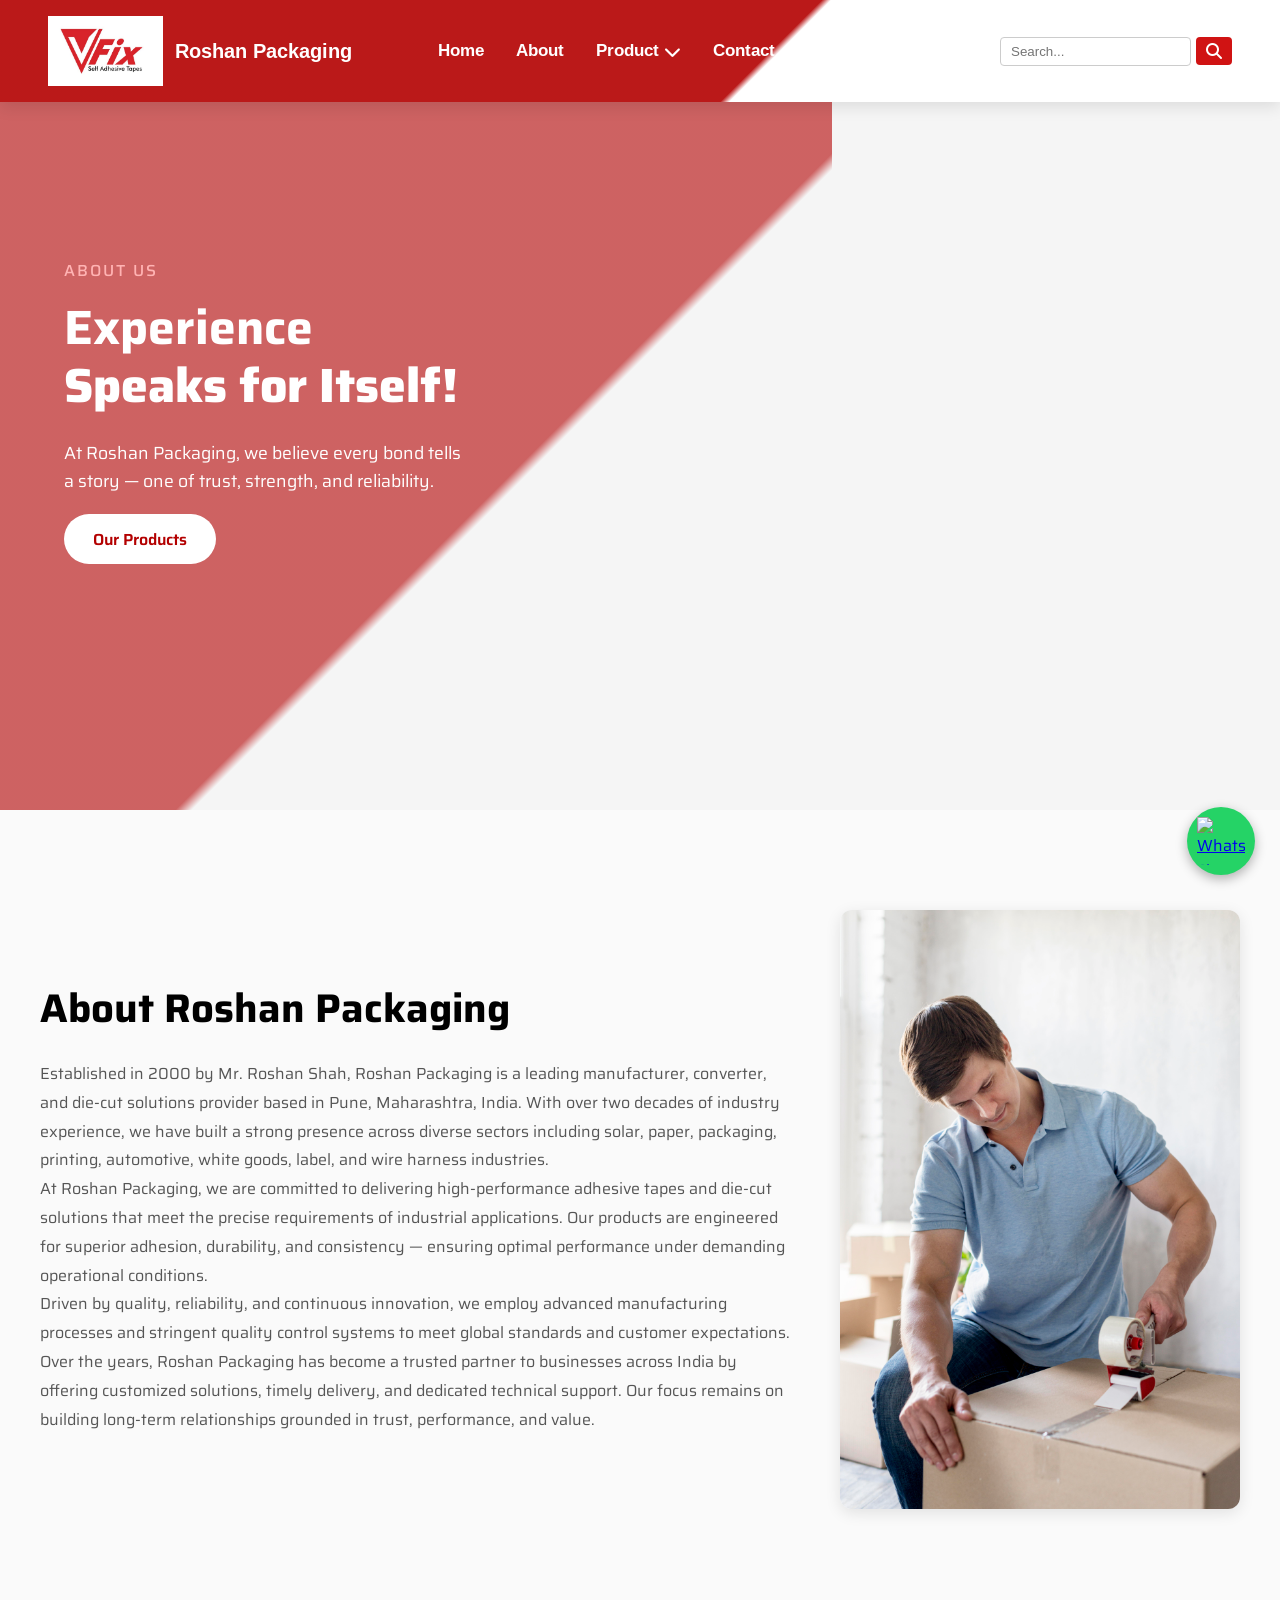
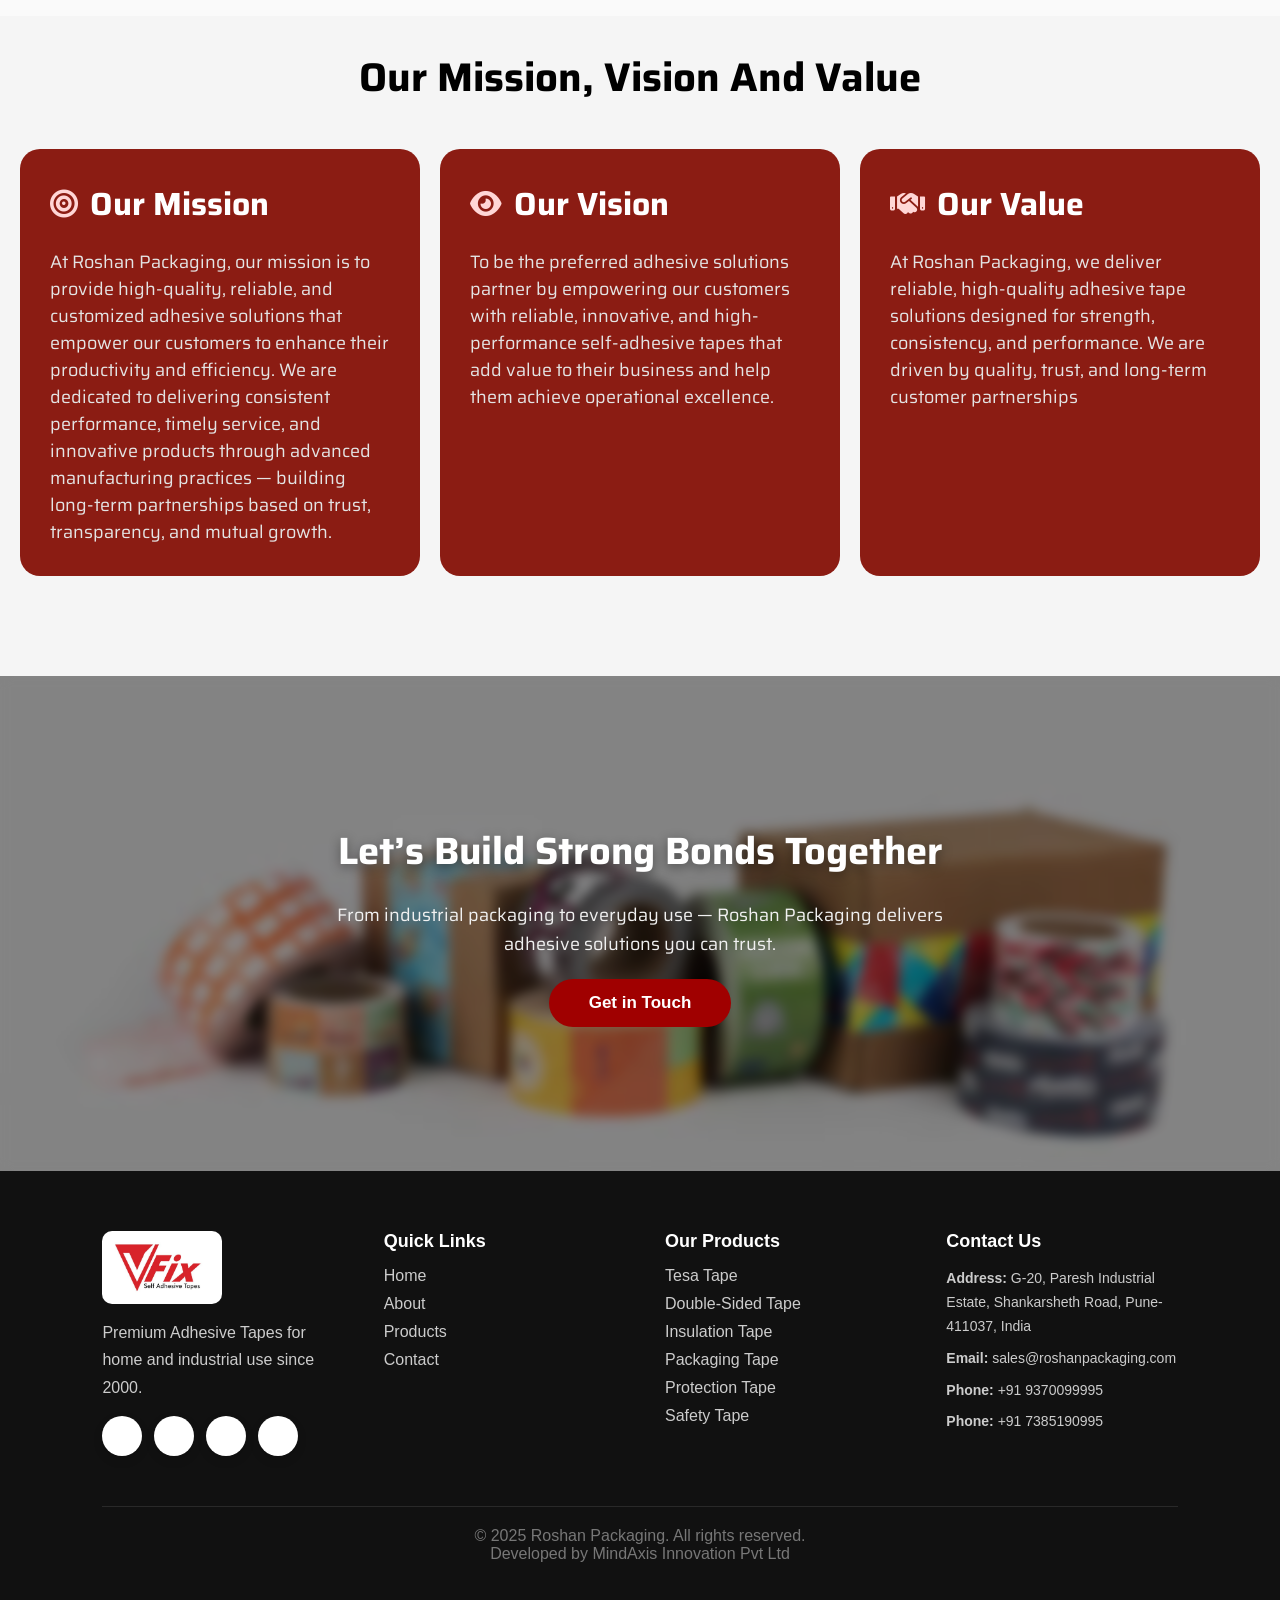
==== commit 367dd8ae: "Update project with latest changes" ====
--- a/about.html
+++ b/about.html
@@ -50,6 +50,25 @@
               class="fas fa-chevron-down"></i></a>
           <ul class="dropdown-menu">
 
+
+            <li class="sub-dropdown">
+              <a href="products.html?category=tesa">Tesa Tape ▸</a>
+
+              <ul class="sub-menu">
+                <li><a href="product-detail.html?id=35">Tesa 2410 BOPP</a></li>
+                <li><a href="product-detail.html?id=36">Tesa 4657 00-01</a></li>
+                <li><a href="product-detail.html?id=37">Tesa 4848</a></li>
+                <li><a href="product-detail.html?id=38">Tesa 4952 MMT</a></li>
+                <li><a href="product-detail.html?id=39">Tesa 4965</a></li>
+                <li><a href="product-detail.html?id=40">Tesa 4968</a></li>
+                <li><a href="product-detail.html?id=41">Tesa 7044 ACX</a></li>
+                <li><a href="product-detail.html?id=42">Tesa 7062 ACX</a></li>
+                <li><a href="product-detail.html?id=43">Tesa 50551</a></li>
+                <li><a href="product-detail.html?id=44">Tesa 51025</a></li>
+                <li><a href="product-detail.html?id=45">Tesa 51036</a></li>
+              </ul>
+            </li>
+            
             <li class="sub-dropdown">
               <a href="products.html?category=double">Double-Sided Tape ▸</a>
               <ul class="sub-menu">
@@ -104,24 +123,6 @@
             </li>
 
             <li class="sub-dropdown">
-              <a href="products.html?category=tesa">Tesa ▸</a>
-
-              <ul class="sub-menu">
-                <li><a href="product-detail.html?id=35">Tesa 2410 BOPP</a></li>
-                <li><a href="product-detail.html?id=36">Tesa 4657 00-01</a></li>
-                <li><a href="product-detail.html?id=37">Tesa 4848</a></li>
-                <li><a href="product-detail.html?id=38">Tesa 4952 MMT</a></li>
-                <li><a href="product-detail.html?id=39">Tesa 4965</a></li>
-                <li><a href="product-detail.html?id=40">Tesa 4968</a></li>
-                <li><a href="product-detail.html?id=41">Tesa 7044 ACX</a></li>
-                <li><a href="product-detail.html?id=42">Tesa 7062 ACX</a></li>
-                <li><a href="product-detail.html?id=43">Tesa 50551</a></li>
-                <li><a href="product-detail.html?id=44">Tesa 51025</a></li>
-                <li><a href="product-detail.html?id=45">Tesa 51036</a></li>
-              </ul>
-            </li>
-
-            <li class="sub-dropdown">
               <a href="products.html?category=insulation">Insulation Tape ▸</a>
               <ul class="sub-menu">
                 <li data-subfilter="blue-tct"><a href="product-detail.html?id=24">Blue TCT</a></li>
@@ -373,6 +374,7 @@
       <div class="footer-links">
         <h4>Our Products</h4>
         <ul>
+          <li><a href="products.html?category=tesa">Tesa Tape</a></li>
           <li><a href="products.html?category=double">Double-Sided Tape</a></li>
           <li><a href="products.html?category=insulation">Insulation Tape</a></li>
           <li><a href="products.html?category=packaging">Packaging Tape</a></li>
